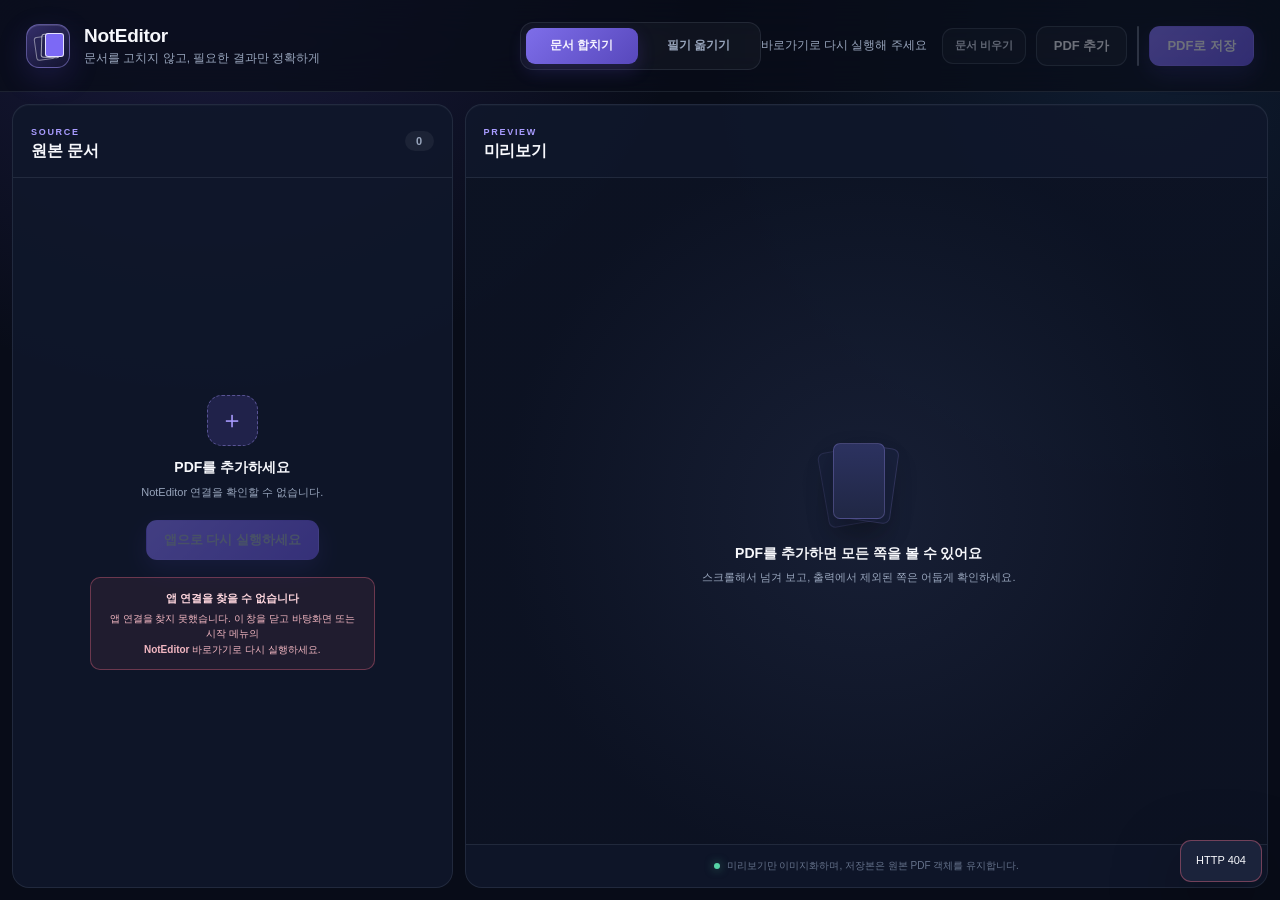
==== noteditor/static/index.html @ 6a1ede79 "feat: move Goodnotes 6 handwriting onto a new PDF background A .goodnotes file keeps its ink in per-" ====
<!doctype html>
<html lang="ko">
  <head>
    <meta charset="utf-8" />
    <meta name="viewport" content="width=device-width, initial-scale=1" />
    <meta name="theme-color" content="#080c18" />
    <meta name="description" content="PDF 문서 합치기와 Samsung Notes 필기 옮기기를 브라우저에서 처리합니다." />
    <meta name="apple-mobile-web-app-capable" content="yes" />
    <meta name="apple-mobile-web-app-title" content="NotEditor" />
    <title>NotEditor</title>
    <link rel="manifest" href="manifest.webmanifest" />
    <link rel="icon" type="image/png" sizes="192x192" href="icons/icon-192.png" />
    <link rel="apple-touch-icon" sizes="180x180" href="icons/icon-180.png" />
    <link rel="stylesheet" href="app.css" />
  </head>
  <body>
    <header class="topbar">
      <div class="brand">
        <div class="brand-mark" aria-hidden="true"><span></span><span></span><span></span></div>
        <div>
          <h1>NotEditor</h1>
          <p>문서를 고치지 않고, 필요한 결과만 정확하게</p>
        </div>
      </div>
      <nav class="tool-tabs" role="tablist" aria-label="NotEditor 도구">
        <button id="mergeTabButton" class="tool-tab active" type="button" role="tab" aria-selected="true" aria-controls="mergeWorkspace">문서 합치기</button>
        <button id="handwritingButton" class="tool-tab" type="button" role="tab" aria-selected="false" aria-controls="handwritingWorkspace">필기 옮기기</button>
      </nav>
      <div id="mergeTopActions" class="top-actions">
        <div id="selectionSummary" class="selection-summary">PDF를 추가해 시작하세요</div>
        <button id="resetDocumentsButton" class="button utility" type="button" disabled
                title="문서 합치기에 올린 PDF를 모두 지웁니다. 필기 옮기기는 그대로 둡니다">문서 비우기</button>
        <button id="addPdfButton" class="button secondary" type="button" disabled>PDF 추가</button>
        <label class="output-name-field compact" title="다운로드할 파일 이름">
          <input id="mergeOutputName" type="text" value="" placeholder="저장 이름" aria-label="PDF 저장 이름" />
          <span>.pdf</span>
        </label>
        <button id="saveButton" class="button primary" type="button" disabled>PDF로 저장</button>
      </div>
    </header>

    <main id="mergeWorkspace" class="workspace" role="tabpanel" aria-labelledby="mergeTabButton">
      <section id="sourceReview" class="page-review source-review" hidden>
        <div class="page-review-head">
          <div>
            <span class="eyebrow">SUMMARY.AI · SOURCE REVIEW</span>
            <strong>실제 사용한 파일과 현재 수집함 파일</strong>
            <small>왼쪽 큰 영역에서 같은 쪽·새 쪽·빠진 쪽을 실제 크기에 가깝게 비교하고, 오른쪽 수집함 PDF에서 갱신 결과에 넣을 쪽을 고르세요.</small>
          </div>
          <div class="page-review-tools">
            <span id="sourceReviewSummary"></span>
            <div class="review-jump">
              <button id="sourceReviewPrev" class="mini-button" type="button" disabled>← 이전 다른 쪽</button>
              <span id="sourceReviewPosition" class="review-jump-position">다른 쪽 없음</span>
              <button id="sourceReviewNext" class="mini-button" type="button" disabled>다음 다른 쪽 →</button>
            </div>
          </div>
        </div>
        <div id="sourceReviewRangeNote" class="review-range-note" hidden></div>
        <div class="page-review-columns" aria-hidden="true">
          <span>실제 사용한 파일</span>
          <span>현재 수집함 파일</span>
        </div>
        <div id="sourceReviewRows" class="page-review-rows"></div>
        <div class="source-review-actions">
          <span id="sourceReviewMessage" class="source-review-message">넘어가기는 파일을 유지하고 현재 수집함 버전을 원본 최신으로 확인합니다.</span>
          <button id="sourceReviewSkip" class="button secondary" type="button" title="파일은 유지하고 현재 수집함 버전을 원본 최신으로 확인합니다">넘어가기</button>
          <button id="sourceReviewApply" class="button primary" type="button">갱신</button>
        </div>
      </section>
      <section class="panel source-panel" aria-labelledby="sourceHeading">
        <div class="panel-header">
          <div>
            <span class="eyebrow">SOURCE</span>
            <h2 id="sourceHeading">원본 문서</h2>
          </div>
          <span id="documentCount" class="count-badge">0</span>
        </div>
        <div id="sourceEmpty" class="empty-state drop-zone">
          <div class="empty-icon">＋</div>
          <h3>PDF를 추가하세요</h3>
          <p id="sourceHelp">앱 내부 연결을 준비하는 중입니다.</p>
          <button id="emptyAddButton" class="button primary" type="button" disabled>준비 중…</button>
          <div id="connectionError" class="connection-error" hidden>
            <strong>앱 연결을 찾을 수 없습니다</strong>
            <span>앱 연결을 찾지 못했습니다. 이 창을 닫고 바탕화면 또는 시작 메뉴의<br><b>NotEditor</b> 바로가기로 다시 실행하세요.</span>
          </div>
        </div>
        <div id="documentList" class="document-list" hidden></div>
      </section>

      <section class="panel preview-panel" aria-labelledby="previewHeading">
        <div class="panel-header preview-header">
          <div>
            <span id="previewEyebrow" class="eyebrow">PREVIEW</span>
            <h2 id="previewHeading">미리보기</h2>
          </div>
          <div id="previewMeta" class="preview-meta"></div>
        </div>
        <div id="previewStage" class="preview-stage">
          <div id="previewEmpty" class="preview-empty">
            <div class="preview-empty-sheets"><i></i><i></i><i></i></div>
            <h3>PDF를 추가하면 모든 쪽을 볼 수 있어요</h3>
            <p>스크롤해서 넘겨 보고, 출력에서 제외된 쪽은 어둡게 확인하세요.</p>
          </div>
          <div id="previewPages" class="preview-pages" hidden></div>
        </div>
        <div class="preview-footer">
          <span class="quality-dot"></span>
          <span>미리보기만 이미지화하며, 저장본은 원본 PDF 객체를 유지합니다.</span>
        </div>
      </section>

    </main>

    <main id="handwritingWorkspace" class="handwriting-workspace" role="tabpanel" aria-labelledby="handwritingButton" hidden>
      <section class="handwriting-shell">
        <div class="handwriting-header">
          <div>
            <span class="eyebrow">SAMSUNG NOTES · NOTEWISE · GOODNOTES 6</span>
            <h2>필기와 형광펜 옮기기</h2>
            <p>Samsung Notes, Notewise 또는 Goodnotes 6의 필기 데이터를 새 PDF의 같은 쪽·같은 자리로 옮깁니다. 추가·삭제된 쪽은 본문을 기준으로 자동 매칭하고, 배율이나 여백이 달라졌으면 본문에 맞춰 자동 정렬합니다.</p>
            <p class="transfer-experimental"><strong>Goodnotes 6는 실험 기능입니다.</strong> Goodnotes 6에서 내보낸 <code>.goodnotes</code> 파일만 지원하며, 저장 결과를 Goodnotes 앱에서 열어 확인한 적이 아직 없습니다. 원본 노트를 따로 보관한 뒤 사용하세요.</p>
          </div>
        </div>

        <div class="handwriting-flow">
          <button id="chooseHandwritingSource" class="transfer-file-card" type="button">
            <span class="transfer-step">1</span>
            <span class="transfer-file-copy">
              <strong>필기 원본 문서</strong>
              <small id="handwritingSourceName">.sdocx · .notewise · .goodnotes 파일 선택</small>
            </span>
            <span class="transfer-action">선택</span>
          </button>
          <div class="transfer-arrow" aria-hidden="true">→</div>
          <button id="chooseHandwritingTarget" class="transfer-file-card" type="button">
            <span class="transfer-step">2</span>
            <span class="transfer-file-copy">
              <strong>새 배경 문서</strong>
              <small id="handwritingTargetName">.pdf 파일 선택</small>
            </span>
            <span class="transfer-action">선택</span>
          </button>
        </div>

        <div id="handwritingCompatibility" class="compatibility-card waiting">
          <span class="compatibility-icon">···</span>
          <div>
            <strong>두 파일을 선택하면 자동으로 맞춤 여부를 확인합니다.</strong>
            <p>페이지 수·크기·회전이 모두 같아야 필기 좌표가 정확히 유지됩니다.</p>
            <button id="retryHandwritingButton" class="mini-button analysis-retry" type="button" hidden>분석 다시 시도</button>
          </div>
        </div>

        <section id="handwritingReview" class="page-review" hidden>
          <div class="page-review-head">
            <div>
              <strong>쪽 정렬 확인</strong>
              <small>왼쪽 원본 필기는 고정되어 있습니다. 오른쪽 새 PDF 쪽을 끌어 순서를 바꾸고, 표시된 행을 확인하세요. 화면은 자유롭게 계속 스크롤할 수 있습니다.</small>
            </div>
            <div class="page-review-tools">
              <label class="ink-toggle"><input id="reviewInkToggle" type="checkbox" checked /> 필기 보기</label>
              <span id="handwritingReviewSummary"></span>
            </div>
          </div>
          <div class="page-review-columns" aria-hidden="true">
            <span>옛 문서 · 필기 원본</span>
            <span>새 PDF · 드래그하여 순서 수정</span>
          </div>
          <div id="handwritingReviewRows" class="page-review-rows"></div>
        </section>

        <div class="handwriting-notice">
          <strong>원본은 수정하지 않습니다.</strong>
          <span>필기·형광펜·펜 속성을 그대로 보존합니다. Samsung Notes와 Notewise 모두 쪽 추가·삭제와, 페이지 크기·여백이 달라졌을 때의 본문 기준 자동 정렬을 지원합니다.</span>
        </div>

        <div class="handwriting-footer">
          <button id="resetHandwritingButton" class="button utility" type="button"
                  title="필기 옮기기에 올린 파일을 지웁니다. 문서 합치기는 그대로 둡니다">선택 초기화</button>
          <div class="handwriting-save-actions">
            <label class="output-name-field">
              <span class="sr-only">필기 문서 저장 이름</span>
              <input id="handwritingOutputName" type="text" value="" placeholder="저장 이름" aria-label="필기 문서 저장 이름" />
              <span id="handwritingOutputSuffix">.sdocx</span>
            </label>
            <button id="saveHandwritingButton" class="button primary" type="button" disabled>새 필기 문서로 저장</button>
          </div>
        </div>
      </section>
    </main>

    <input id="webPdfInput" type="file" accept="application/pdf,.pdf" multiple hidden />
    <input id="webHandwritingInput" type="file" accept=".sdocx,.notewise,.goodnotes,application/zip" hidden />
    <input id="webTargetPdfInput" type="file" accept="application/pdf,.pdf" hidden />

    <div id="busyOverlay" class="busy-overlay" role="status" aria-live="polite" hidden>
      <div class="busy-card"><div class="loader"></div><strong id="busyText">처리 중…</strong></div>
    </div>
    <dialog id="reviewReorderDialog" class="confirm-dialog" aria-labelledby="reviewReorderTitle">
      <form method="dialog">
        <strong id="reviewReorderTitle">쪽 대응을 변경할까요?</strong>
        <p id="reviewReorderMessage"></p>
        <div class="confirm-dialog-actions">
          <button id="reviewReorderCancel" class="button secondary" type="submit" value="cancel">취소</button>
          <button id="reviewReorderContinue" class="button primary" type="submit" value="continue">계속 변경</button>
        </div>
      </form>
    </dialog>
    <div id="toastRegion" class="toast-region" aria-live="polite"></div>

    <script src="app.js"></script>
  </body>
</html>
---- noteditor/static/app.css ----
:root {
  color-scheme: dark;
  --bg: #080c18;
  --panel: rgba(16, 23, 43, 0.92);
  --panel-strong: #141c33;
  --line: rgba(148, 163, 184, 0.14);
  --line-strong: rgba(148, 163, 184, 0.28);
  --text: #f7f8fc;
  --muted: #98a5bc;
  --muted-2: #65728b;
  --accent: #806cff;
  --accent-2: #a99cff;
  --accent-soft: rgba(128, 108, 255, 0.16);
  --success: #56d3a5;
  --danger: #ff718b;
  --shadow: 0 24px 70px rgba(0, 0, 0, 0.34);
}

* { box-sizing: border-box; }
html, body { min-height: 100%; }
body {
  margin: 0;
  /* 세로는 창 전체가 스크롤된다 — 쪽 대조처럼 한 화면에 안 들어가는 화면이 있다.
     가로는 그대로 막는다(패널마다 자기 안에서 가로 스크롤한다). */
  overflow-x: hidden;
  overflow-y: auto;
  color: var(--text);
  font-family: "Segoe UI Variable", "Pretendard", "Malgun Gothic", sans-serif;
  background:
    radial-gradient(circle at 16% -12%, rgba(87, 75, 191, 0.26), transparent 34%),
    radial-gradient(circle at 89% 6%, rgba(44, 97, 151, 0.19), transparent 30%),
    var(--bg);
}
button, input { font: inherit; }
button { color: inherit; white-space: nowrap; }
button:focus-visible, input:focus-visible { outline: 2px solid var(--accent-2); outline-offset: 2px; }
[hidden] { display: none !important; }
.sr-only { position: absolute !important; width: 1px; height: 1px; padding: 0; margin: -1px; overflow: hidden; clip: rect(0,0,0,0); white-space: nowrap; border: 0; }

.topbar {
  /* 화면 전체가 세로로 스크롤되므로 도구 막대는 위에 붙여 둔다. */
  position: sticky; top: 0; z-index: 30;
  height: 92px;
  display: grid;
  grid-template-columns: minmax(250px, 1fr) auto minmax(250px, 1fr);
  align-items: center;
  gap: 24px;
  padding: 0 26px;
  border-bottom: 1px solid var(--line);
  background: rgba(8, 12, 24, 0.76);
  backdrop-filter: blur(20px);
}
.brand { display: flex; align-items: center; gap: 14px; min-width: 260px; }
.brand-mark {
  width: 44px; height: 44px; position: relative; flex: 0 0 auto;
  border: 1px solid rgba(169, 156, 255, 0.44); border-radius: 13px;
  background: linear-gradient(145deg, rgba(133, 112, 255, .34), rgba(93, 74, 194, .12));
  box-shadow: inset 0 1px 0 rgba(255,255,255,.12), 0 10px 30px rgba(91, 72, 207, .2);
}
.brand-mark span { position: absolute; width: 19px; height: 24px; border: 1.5px solid rgba(255,255,255,.8); border-radius: 3px; background: #272653; }
.brand-mark span:nth-child(1) { left: 8px; top: 11px; transform: rotate(-8deg); opacity: .55; }
.brand-mark span:nth-child(2) { left: 14px; top: 9px; transform: rotate(2deg); opacity: .75; }
.brand-mark span:nth-child(3) { left: 18px; top: 8px; background: #7c69f5; }
.brand h1 { margin: 0 0 3px; font-size: 19px; letter-spacing: -.3px; }
.brand p { margin: 0; color: var(--muted); font-size: 12px; }
.tool-tabs { display: flex; align-items: center; gap: 5px; padding: 5px; border: 1px solid var(--line); border-radius: 13px; background: rgba(255,255,255,.035); }
.tool-tab { min-width: 112px; min-height: 36px; padding: 0 15px; border: 0; border-radius: 9px; color: var(--muted); background: transparent; cursor: pointer; font-size: 12px; font-weight: 720; transition: .16s ease; }
.tool-tab:hover { color: var(--text); background: rgba(255,255,255,.045); }
.tool-tab.active { color: #f5f3ff; background: linear-gradient(135deg, rgba(138,120,255,.9), rgba(108,87,232,.78)); box-shadow: 0 7px 18px rgba(108,87,232,.2); }
.top-actions { display: flex; align-items: center; justify-content: flex-end; gap: 10px; min-width: 0; }
.selection-summary { color: var(--muted); font-size: 12px; margin-right: 5px; white-space: nowrap; }

.button {
  min-height: 40px; border-radius: 11px; border: 1px solid transparent; padding: 0 17px;
  flex: 0 0 auto; cursor: pointer; font-weight: 650; font-size: 13px; transition: .16s ease;
}
.button:hover:not(:disabled) { transform: translateY(-1px); }
.button:active:not(:disabled) { transform: translateY(0); }
.button:disabled { cursor: not-allowed; opacity: .42; }
.button.primary { background: linear-gradient(135deg, #8a78ff, #6c57e8); box-shadow: 0 9px 24px rgba(108, 87, 232, .25); }
.button.primary:hover:not(:disabled) { box-shadow: 0 11px 30px rgba(108, 87, 232, .38); }
.button.secondary { background: rgba(255,255,255,.055); border-color: var(--line-strong); }
.button.secondary:hover:not(:disabled) { background: rgba(255,255,255,.085); }
.button.utility { min-height: 36px; padding-inline: 12px; color: #d7ddec; border-color: var(--line-strong); background: rgba(255,255,255,.045); font-size: 11px; }
.button.utility:hover:not(:disabled) { color: #fff; border-color: rgba(169,156,255,.5); background: rgba(128,108,255,.11); }
.output-name-field { min-width: 0; height: 40px; display: flex; align-items: center; overflow: hidden; border: 1px solid var(--line-strong); border-radius: 11px; background: rgba(4,7,15,.55); }
.output-name-field:focus-within { border-color: var(--accent-2); box-shadow: 0 0 0 2px rgba(169,156,255,.14); }
.output-name-field input { width: 190px; min-width: 0; height: 100%; padding: 0 4px 0 11px; border: 0; outline: 0; color: var(--text); background: transparent; font-size: 11px; }
.output-name-field > span:not(.sr-only) { padding-right: 10px; color: var(--muted); font-size: 10px; }
.output-name-field.compact input { width: 132px; }
.workspace {
  /* 창이 작아도 패널이 납작해지지 않게 바닥을 두고, 넘치면 화면이 스크롤된다. */
  height: calc(100vh - 92px); min-height: 780px;
  display: grid; grid-template-columns: minmax(330px, .85fr) minmax(560px, 1.55fr);
  gap: 12px; padding: 12px;
}
.panel {
  min-width: 0; min-height: 0; overflow: hidden;
  border: 1px solid var(--line); border-radius: 17px; background: var(--panel);
  box-shadow: inset 0 1px 0 rgba(255,255,255,.025);
}
.panel-header { height: 73px; display: flex; align-items: center; justify-content: space-between; padding: 0 18px; border-bottom: 1px solid var(--line); }
.panel-header h2 { margin: 2px 0 0; font-size: 16px; letter-spacing: -.2px; }
.panel-header-actions { display: flex; align-items: center; gap: 10px; }
.eyebrow { color: var(--accent-2); font-size: 9px; font-weight: 800; letter-spacing: 1.7px; }
.count-badge { min-width: 29px; padding: 4px 8px; border-radius: 999px; color: var(--muted); background: rgba(255,255,255,.055); font-size: 11px; font-weight: 700; text-align: center; }
.count-badge.accent { color: #dcd7ff; background: var(--accent-soft); }

.source-panel { display: flex; flex-direction: column; }
.document-list { min-height: 0; flex: 1; padding: 12px; overflow: auto; scrollbar-gutter: stable; }
.document-card { border: 1px solid var(--line); border-radius: 13px; overflow: hidden; background: rgba(255,255,255,.022); margin-bottom: 10px; }
.document-card:last-child { margin-bottom: 0; }
.document-card-header { display: grid; grid-template-columns: minmax(0, 1fr) auto; gap: 9px; padding: 12px; border-bottom: 1px solid var(--line); }
.document-title { min-width: 0; }
.document-title strong { display: block; overflow: hidden; text-overflow: ellipsis; white-space: nowrap; font-size: 12px; }
.document-title span { color: var(--muted); font-size: 10px; }
.icon-button { width: 27px; height: 27px; border: 0; border-radius: 8px; cursor: pointer; color: var(--muted); background: transparent; }
.icon-button:hover { color: var(--danger); background: rgba(255,113,139,.1); }
.range-row { grid-column: 1 / -1; display: flex; align-items: center; gap: 6px; }
.range-input { min-width: 0; flex: 1; height: 31px; padding: 0 9px; border: 1px solid var(--line-strong); border-radius: 8px; color: var(--text); background: rgba(4,7,15,.55); font-size: 11px; }
.mini-button { height: 29px; padding: 0 8px; border: 1px solid var(--line); border-radius: 8px; color: var(--muted); background: rgba(255,255,255,.035); cursor: pointer; font-size: 10px; }
.mini-button:hover { color: var(--text); border-color: var(--line-strong); }
.range-error { grid-column: 1 / -1; min-height: 13px; color: var(--danger); font-size: 10px; }
.thumbnail-grid { display: grid; grid-template-columns: repeat(auto-fill, minmax(74px, 1fr)); gap: 7px; padding: 10px; max-height: 315px; overflow: auto; }
.page-tile { position: relative; min-width: 0; aspect-ratio: .72; padding: 0; overflow: hidden; border: 1px solid rgba(169,156,255,.58); border-radius: 8px; cursor: pointer; background: #e7e8ed; transition: opacity .16s, filter .16s, transform .16s, border-color .16s; }
.page-tile:hover { transform: translateY(-1px); }
.page-tile:not(.selected) { opacity: .31; filter: grayscale(1) brightness(.68); border-color: rgba(148,163,184,.2); }
.page-tile img { width: 100%; height: 100%; object-fit: contain; display: block; }
.page-tile .image-placeholder { position: absolute; inset: 0; background: linear-gradient(110deg, #d9dbe2 25%, #f3f4f6 42%, #d9dbe2 60%); background-size: 220% 100%; animation: shimmer 1.3s infinite; }
.page-tile .image-placeholder.image-load-error { display: grid; place-items: center; padding: 7px; color: #9f3348; background: #fae9ed; animation: none; font-size: 8px; line-height: 1.35; text-align: center; }
.page-number { position: absolute; right: 4px; bottom: 4px; min-width: 20px; height: 18px; padding: 0 4px; display: grid; place-items: center; border-radius: 5px; color: #fff; background: rgba(9,12,22,.76); font-size: 9px; font-weight: 750; }
.selection-check { position: absolute; left: 4px; top: 4px; width: 17px; height: 17px; display: grid; place-items: center; border-radius: 5px; color: white; background: var(--accent); font-size: 10px; box-shadow: 0 2px 7px rgba(0,0,0,.28); }
.page-tile:not(.selected) .selection-check { background: rgba(14,19,31,.72); color: transparent; border: 1px solid rgba(255,255,255,.6); }

.empty-state { margin: auto; padding: 28px; text-align: center; color: var(--muted); }
.empty-state h3 { margin: 13px 0 7px; color: var(--text); font-size: 14px; }
.empty-state p { max-width: 230px; margin: 0 auto 18px; font-size: 11px; line-height: 1.6; }
.empty-state.compact { padding: 28px 15px; }
.empty-icon { width: 51px; height: 51px; display: grid; place-items: center; margin: auto; border: 1px dashed rgba(169,156,255,.42); border-radius: 15px; color: var(--accent-2); background: var(--accent-soft); font-size: 24px; }
.empty-icon.small { width: 42px; height: 42px; font-size: 18px; }
.connection-error { max-width: 285px; margin: 17px auto 0; padding: 12px 13px; border: 1px solid rgba(255,113,139,.34); border-radius: 10px; color: #f2b7c2; background: rgba(255,113,139,.08); font-size: 10px; line-height: 1.55; }
.connection-error strong, .connection-error span { display: block; }
.connection-error strong { margin-bottom: 4px; color: #ffd7df; font-size: 11px; }

.preview-panel { display: grid; grid-template-rows: 73px minmax(0, 1fr) 43px; }
.preview-meta { max-width: 52%; overflow: hidden; text-overflow: ellipsis; white-space: nowrap; color: var(--muted); font-size: 10px; }
.preview-stage { position: relative; min-height: 0; overflow-y: auto; padding: 25px; scroll-behavior: smooth; scrollbar-gutter: stable; background: radial-gradient(circle at center, rgba(54,64,96,.24), rgba(7,10,19,.28) 70%); }
.preview-empty { height: 100%; display: grid; place-content: center; text-align: center; color: var(--muted); }
.preview-empty h3 { margin: 21px 0 7px; color: var(--text); font-size: 14px; }
.preview-empty p { margin: 0; font-size: 11px; }
.preview-empty-sheets { position: relative; width: 76px; height: 86px; margin: auto; }
.preview-empty-sheets i { position: absolute; inset: 5px 12px; border: 1px solid rgba(169,156,255,.26); border-radius: 7px; background: #1a2240; box-shadow: 0 14px 28px rgba(0,0,0,.18); }
.preview-empty-sheets i:nth-child(1) { transform: rotate(-10deg) translate(-11px, 4px); opacity: .45; }
.preview-empty-sheets i:nth-child(2) { transform: rotate(8deg) translate(10px, 1px); opacity: .68; }
.preview-empty-sheets i:nth-child(3) { background: linear-gradient(#2c3260, #202744); }
.preview-pages { width: min(100%, 780px); margin: 0 auto; display: grid; gap: 24px; }
.preview-document-label { position: sticky; top: -25px; z-index: 2; margin: 0 -4px -11px; padding: 9px 11px; overflow: hidden; border: 1px solid var(--line); border-radius: 9px; color: var(--muted); background: rgba(14,20,37,.92); backdrop-filter: blur(12px); text-overflow: ellipsis; white-space: nowrap; font-size: 10px; }
.preview-page { scroll-margin-top: 41px; transition: opacity .18s, filter .18s, transform .18s; }
.preview-page:not(.selected) { opacity: .27; filter: grayscale(1) brightness(.68); }
.preview-page.active { transform: translateY(-2px); }
.preview-page-header { display: flex; align-items: center; justify-content: space-between; gap: 12px; padding: 0 3px 7px; color: var(--muted); font-size: 10px; }
.preview-page-header strong { overflow: hidden; color: var(--text); text-overflow: ellipsis; white-space: nowrap; }
.preview-page-state { flex: 0 0 auto; color: var(--accent-2); font-size: 9px; font-weight: 750; }
.preview-page:not(.selected) .preview-page-state { color: var(--muted-2); }
.preview-sheet { position: relative; width: 100%; overflow: hidden; border: 1px solid rgba(169,156,255,.34); border-radius: 7px; background: #fff; box-shadow: var(--shadow); }
.preview-page.active .preview-sheet { border-color: rgba(169,156,255,.88); box-shadow: 0 0 0 2px rgba(128,108,255,.16), var(--shadow); }
.preview-sheet img { display: block; width: 100%; height: 100%; object-fit: contain; background: white; }
.preview-page-placeholder { position: absolute; inset: 0; display: grid; place-items: center; color: #596176; background: linear-gradient(110deg, #e3e5eb 25%, #fafafa 42%, #e3e5eb 60%); background-size: 220% 100%; animation: shimmer 1.3s infinite; font-size: 10px; }
.preview-page-placeholder.error { animation: none; color: #9f3348; background: #fae9ed; cursor: pointer; }
.preview-footer { display: flex; align-items: center; justify-content: center; gap: 7px; border-top: 1px solid var(--line); color: var(--muted-2); font-size: 10px; }
.quality-dot { width: 6px; height: 6px; border-radius: 50%; background: var(--success); box-shadow: 0 0 10px rgba(86,211,165,.55); }

.loader { width: 26px; height: 26px; border: 2px solid rgba(169,156,255,.19); border-top-color: var(--accent-2); border-radius: 50%; animation: spin .72s linear infinite; }
.busy-overlay { position: fixed; inset: 0; z-index: 20; display: grid; place-items: center; background: rgba(3,5,12,.66); backdrop-filter: blur(8px); }
.busy-card { min-width: 190px; display: flex; align-items: center; justify-content: center; gap: 13px; padding: 20px 25px; border: 1px solid var(--line-strong); border-radius: 15px; background: #151c31; box-shadow: var(--shadow); font-size: 12px; }
.toast-region { position: fixed; right: 18px; bottom: 18px; z-index: 30; display: grid; gap: 8px; }
.toast { max-width: 390px; padding: 12px 15px; border: 1px solid var(--line-strong); border-radius: 11px; color: var(--text); background: #1b233b; box-shadow: var(--shadow); font-size: 11px; line-height: 1.45; animation: toast-in .2s ease-out; }
.toast.error { border-color: rgba(255,113,139,.38); }
.toast.success { border-color: rgba(86,211,165,.38); }
.confirm-dialog { width: min(430px, calc(100vw - 32px)); padding: 0; border: 1px solid var(--line-strong); border-radius: 15px; color: var(--text); background: #151c31; box-shadow: var(--shadow); }
.confirm-dialog::backdrop { background: rgba(3,5,12,.72); backdrop-filter: blur(7px); }
.confirm-dialog form { padding: 22px; }
.confirm-dialog strong { display: block; font-size: 15px; }
.confirm-dialog p { margin: 10px 0 20px; color: var(--muted); font-size: 11px; line-height: 1.65; }
.confirm-dialog-actions { display: flex; justify-content: flex-end; gap: 9px; }

.handwriting-workspace { min-height: calc(100vh - 92px); overflow: visible; padding: 12px; }
.handwriting-shell { width: min(980px, 100%); min-height: calc(100vh - 116px); margin: 0 auto; padding: 28px; overflow: hidden; border: 1px solid var(--line); border-radius: 17px; background: var(--panel); box-shadow: inset 0 1px 0 rgba(255,255,255,.025); }
.handwriting-header { display: flex; align-items: flex-start; justify-content: space-between; gap: 24px; }
.handwriting-header h2 { margin: 5px 0 7px; font-size: 22px; letter-spacing: -.45px; }
.handwriting-header p { max-width: 630px; margin: 0; color: var(--muted); font-size: 12px; line-height: 1.6; }
.handwriting-header p.transfer-experimental { margin-top: 9px; padding: 8px 11px; border-left: 3px solid rgba(255,190,92,.7); border-radius: 3px 10px 10px 3px; color: #ffe4ae; background: rgba(255,190,92,.08); font-size: 11px; }
.handwriting-header p.transfer-experimental strong { color: #ffd489; }
.handwriting-flow { display: grid; grid-template-columns: minmax(0,1fr) 30px minmax(0,1fr); align-items: center; gap: 10px; margin-top: 25px; }
.transfer-file-card { min-width: 0; min-height: 92px; display: grid; grid-template-columns: 34px minmax(0,1fr) auto; align-items: center; gap: 12px; padding: 15px; border: 1px solid var(--line-strong); border-radius: 15px; color: var(--text); text-align: left; background: rgba(255,255,255,.027); cursor: pointer; transition: .16s ease; }
.transfer-file-card:hover { transform: translateY(-1px); border-color: rgba(169,156,255,.54); background: rgba(128,108,255,.075); }
.transfer-step { width: 31px; height: 31px; display: grid; place-items: center; border-radius: 10px; color: #e4e0ff; background: var(--accent-soft); font-size: 11px; font-weight: 800; }
.transfer-file-copy { min-width: 0; }
.transfer-file-copy strong, .transfer-file-copy small { display: block; overflow: hidden; text-overflow: ellipsis; white-space: nowrap; }
.transfer-file-copy strong { font-size: 12px; }
.transfer-file-copy small { margin-top: 7px; color: var(--muted); font-size: 10px; }
.transfer-action { color: var(--accent-2); font-size: 10px; font-weight: 750; }
.transfer-arrow { color: var(--muted-2); text-align: center; font-size: 18px; }
.compatibility-card { min-height: 79px; display: grid; grid-template-columns: 38px minmax(0,1fr); align-items: center; gap: 13px; margin-top: 16px; padding: 14px 16px; border: 1px solid var(--line); border-radius: 14px; background: rgba(255,255,255,.023); }
.compatibility-icon { width: 34px; height: 34px; display: grid; place-items: center; border-radius: 50%; color: var(--muted); background: rgba(255,255,255,.055); font-size: 12px; font-weight: 850; }
.compatibility-card strong { display: block; font-size: 12px; }
.compatibility-card p { margin: 5px 0 0; color: var(--muted); font-size: 10px; line-height: 1.5; white-space: pre-line; }
.compatibility-icon .loader.compact { width: 19px; height: 19px; }
.analysis-retry { margin-top: 10px; color: #ffd7df; border-color: rgba(255,113,139,.34); background: rgba(255,113,139,.08); }
.analysis-retry[hidden] { display: none; }
.compatibility-card.ready { border-color: rgba(86,211,165,.32); background: rgba(86,211,165,.065); }
.compatibility-card.ready .compatibility-icon { color: #08261c; background: var(--success); }
.compatibility-card.error { border-color: rgba(255,113,139,.38); background: rgba(255,113,139,.07); }
.compatibility-card.error .compatibility-icon { color: white; background: var(--danger); }
.page-review { margin-top: 14px; padding: 14px 16px 16px; border: 1px solid var(--line); border-radius: 14px; background: rgba(255,255,255,.023); }
.page-review[hidden] { display: none; }
.page-review-head { display: flex; align-items: flex-start; justify-content: space-between; gap: 18px; }
.page-review-head strong, .page-review-head small { display: block; }
.page-review-head strong { font-size: 12px; }
.page-review-head small { max-width: 590px; margin-top: 5px; color: var(--muted); font-size: 10px; line-height: 1.5; }
.page-review-tools { flex: 0 0 auto; display: grid; justify-items: end; gap: 7px; color: var(--accent-2); font-size: 10px; font-weight: 750; }
.ink-toggle { display: flex; align-items: center; gap: 6px; color: var(--text); cursor: pointer; }
.ink-toggle input { accent-color: var(--accent-2); }
.page-review-columns { display: grid; grid-template-columns: 1fr 1fr; gap: 10px; margin: 14px 0 7px; color: var(--muted); font-size: 9px; font-weight: 750; text-align: center; }
.page-review-rows { display: grid; gap: 8px; }
.review-row { position: relative; display: grid; grid-template-columns: minmax(0,1fr) minmax(0,1fr); gap: 10px; padding: 9px; border: 1px solid rgba(169,156,255,.13); border-radius: 12px; background: rgba(255,255,255,.016); scroll-margin-top: 12px; }
.review-row.needs-confirmation { border-color: rgba(255,190,92,.56); background: rgba(255,190,92,.07); box-shadow: inset 3px 0 0 rgba(255,190,92,.72); }
.review-row.confirmed { border-color: rgba(86,211,165,.23); }
.review-row.special-row.confirmed { border-color: rgba(169,156,255,.38); background: rgba(128,108,255,.045); box-shadow: inset 3px 0 0 rgba(169,156,255,.5); }
.review-row.drop-before::before, .review-row.drop-after::after { content: ""; position: absolute; z-index: 8; left: 8px; right: 8px; height: 3px; border-radius: 999px; background: var(--accent-2); box-shadow: 0 0 12px rgba(169,156,255,.65); }
.review-row.drop-before::before { top: -6px; }
.review-row.drop-after::after { bottom: -6px; }
.review-cell { min-width: 0; position: relative; }
.review-cell.target-cell[draggable="true"] { cursor: grab; }
.review-cell.target-cell.dragging { cursor: grabbing; opacity: .48; }
.review-page { position: relative; height: clamp(118px, 13vw, 132px); overflow: hidden; border: 1px solid rgba(255,255,255,.08); border-radius: 9px; background: #0d1526; }
.review-page img { position: absolute; inset: 0; width: 100%; height: 100%; object-fit: contain; }
.review-page img.review-ink { z-index: 2; pointer-events: none; }
.page-review.hide-ink img.review-ink { display: none; }
.review-page.loading img { opacity: .25; }
.review-placeholder { position: absolute; inset: 0; display: grid; place-content: center; justify-items: center; gap: 8px; padding: 18px; color: var(--muted); text-align: center; font-size: 10px; line-height: 1.45; }
.review-placeholder .loader { width: 22px; height: 22px; }
.review-page.loaded .review-placeholder { display: none; }
.review-page.error .review-placeholder { color: #ffd7df; cursor: pointer; }
.review-page.empty .review-placeholder { color: var(--muted-2); cursor: default; }
.review-meta { min-height: 30px; display: flex; align-items: center; justify-content: space-between; gap: 8px; margin-top: 7px; color: var(--muted); font-size: 9px; }
.review-meta strong { color: var(--text); font-size: 10px; }
.review-meta-copy { min-width: 0; display: flex; align-items: center; gap: 6px; }
.review-badge { flex: 0 0 auto; padding: 3px 6px; border-radius: 999px; color: #ffe4ae; background: rgba(255,190,92,.12); }
.review-badge.manual { color: #ddd7ff; background: rgba(169,156,255,.14); }
.review-confirm { flex: 0 0 auto; padding: 5px 8px; border: 1px solid rgba(255,190,92,.42); border-radius: 7px; color: #ffe4ae; background: rgba(255,190,92,.08); font: inherit; font-size: 9px; cursor: pointer; }
.review-confirm:hover { background: rgba(255,190,92,.16); }
.review-confirm.done { color: #b7f4dd; border-color: rgba(86,211,165,.35); background: rgba(86,211,165,.08); }
.review-drag-handle { color: var(--accent-2); font-size: 14px; letter-spacing: -2px; }
/* 원본 검토는 세 패널을 한 줄에 욱여넣지 않는다. 왼쪽은 큰 실제 페이지 비교, 오른쪽은
   수집함 PDF 쪽 선택만 담당한다. 두 영역은 창 높이를 모두 쓰고 각각 내부에서 스크롤한다. */
.workspace.review-mode {
  height: calc(100vh - 92px); min-height: 588px;
  grid-template-columns: minmax(650px, 2.7fr) minmax(300px, .8fr);
  grid-template-rows: minmax(0, 1fr);
}
.source-review {
  min-width: 0; min-height: 0; grid-column: 1; grid-row: 1; margin: 0;
  display: flex; flex-direction: column; overflow: hidden; background: var(--panel);
}
.workspace.review-mode .source-panel { grid-column: 2; grid-row: 1; }
.workspace.review-mode .preview-panel { display: none; }
.workspace.review-mode .thumbnail-grid { max-height: min(48vh, 460px); }
.source-review .page-review-columns { flex: 0 0 auto; margin-top: 9px; padding: 6px 0; background: var(--panel); }
.source-review .page-review-rows { min-height: 0; flex: 1; overflow-y: auto; padding: 2px 7px 2px 0; scrollbar-gutter: stable; }
/* 한 쌍을 창 높이 대부분으로 키워 본문을 읽을 수 있게 한다. */
.source-review .review-page { height: clamp(360px, 57vh, 650px); }
.source-review .review-cell.target-cell .review-page { transition: opacity .18s, filter .18s; }
.source-review .review-cell.target-cell.excluded .review-page { opacity: .27; filter: grayscale(1) brightness(.68); }
.review-jump { display: flex; align-items: center; gap: 6px; }
.review-jump-position { min-width: 92px; color: var(--muted); text-align: center; font-weight: 650; }
.review-range-note { margin-top: 10px; padding: 9px 12px; border-left: 3px solid rgba(255,190,92,.7); border-radius: 3px 10px 10px 3px; color: #ffe4ae; background: rgba(255,190,92,.08); font-size: 10px; line-height: 1.5; }
.review-range-note[hidden] { display: none; }
.review-badge.range-badge { color: #ffd7de; background: rgba(255,80,112,.24); }
.review-badge.range-badge.adjacent { color: #b9fffb; background: rgba(50,210,201,.20); }
.source-review .review-row.range-impact.inside { border-color: rgba(255,80,112,.95); background: rgba(255,80,112,.15); box-shadow: inset 5px 0 0 #ff5070; }
.source-review .review-row.range-impact.adjacent { border-color: rgba(50,210,201,.88); background: rgba(50,210,201,.11); box-shadow: inset 5px 0 0 #32d2c9; }
.source-review .review-row { scroll-margin-top: 150px; }
.source-review .review-row.focused { outline: 2px solid var(--accent-2); outline-offset: 3px; }
.tool-tab:disabled, .tool-tab.locked { opacity: .42; cursor: not-allowed; }
.tool-tab.locked:hover { color: var(--muted); background: transparent; }
.source-review .review-row.same { border-color: rgba(86,211,165,.27); box-shadow: inset 3px 0 0 rgba(86,211,165,.55); }
.source-review .review-row.different { border-color: rgba(169,156,255,.70); background: rgba(128,108,255,.09); box-shadow: inset 4px 0 0 #a99cff; }
.source-review-actions { display: flex; align-items: center; justify-content: flex-end; gap: 9px; padding-top: 11px; }
.source-review-message { min-width: 0; margin-right: auto; color: var(--muted); font-size: 10px; }
.source-review-message.success { color: #b7f4dd; }
.source-review-message.error { color: #ffd7df; }
.handwriting-notice { display: grid; gap: 5px; margin-top: 14px; padding: 13px 15px; border-left: 3px solid rgba(169,156,255,.65); border-radius: 3px 11px 11px 3px; background: rgba(128,108,255,.06); }
.handwriting-notice strong { font-size: 10px; }
.handwriting-notice span { color: var(--muted); font-size: 10px; line-height: 1.55; }
.handwriting-footer { display: flex; align-items: center; justify-content: space-between; gap: 14px; margin-top: 20px; padding-top: 18px; border-top: 1px solid var(--line); }
.handwriting-save-actions { min-width: 0; display: flex; align-items: center; gap: 10px; }

@media (max-width: 760px) {
  .handwriting-shell { padding: 20px; }
  .handwriting-flow { grid-template-columns: 1fr; }
  .transfer-arrow { transform: rotate(90deg); }
  .page-review-head { flex-direction: column; }
  .page-review-tools { width: 100%; grid-template-columns: 1fr auto; align-items: center; justify-items: start; }
  .page-review-columns { display: none; }
  .review-row { grid-template-columns: 1fr; }
  .review-cell::before { display: block; margin-bottom: 5px; color: var(--muted); font-size: 9px; font-weight: 750; }
  .review-cell.source-cell::before { content: "옛 문서 · 필기 원본"; }
  .review-cell.target-cell::before { content: "새 PDF · 드래그하여 순서 수정"; }
  .review-page { height: min(78vw, 360px); }
  .handwriting-footer, .handwriting-save-actions { align-items: stretch; flex-direction: column; }
  .output-name-field input { width: 100%; }
}

@keyframes spin { to { transform: rotate(360deg); } }
@keyframes shimmer { to { background-position-x: -220%; } }
@keyframes toast-in { from { opacity: 0; transform: translateY(8px); } }

@media (max-width: 1180px) {
  .workspace { grid-template-columns: minmax(285px, .95fr) minmax(380px, 1.3fr) minmax(285px, .9fr); }
  .selection-summary { display: none; }
  .topbar { padding-inline: 18px; }
}

@media (max-width: 900px) {
  body { overflow: auto; }
  .topbar { height: auto; min-height: 136px; grid-template-columns: 1fr auto; gap: 12px; padding-block: 14px; }
  .tool-tabs { grid-column: 1 / -1; grid-row: 2; justify-self: stretch; }
  .tool-tab { flex: 1; }
  .workspace { height: auto; min-height: 0; grid-template-columns: 1fr; }
  .workspace.review-mode { height: auto; grid-template-columns: 1fr; grid-template-rows: auto auto; }
  .source-review { grid-column: 1; grid-row: 1; min-height: 72vh; }
  .workspace.review-mode .source-panel { grid-column: 1; grid-row: 2; }
  .panel { min-height: 620px; }
  .handwriting-workspace { height: auto; }
}
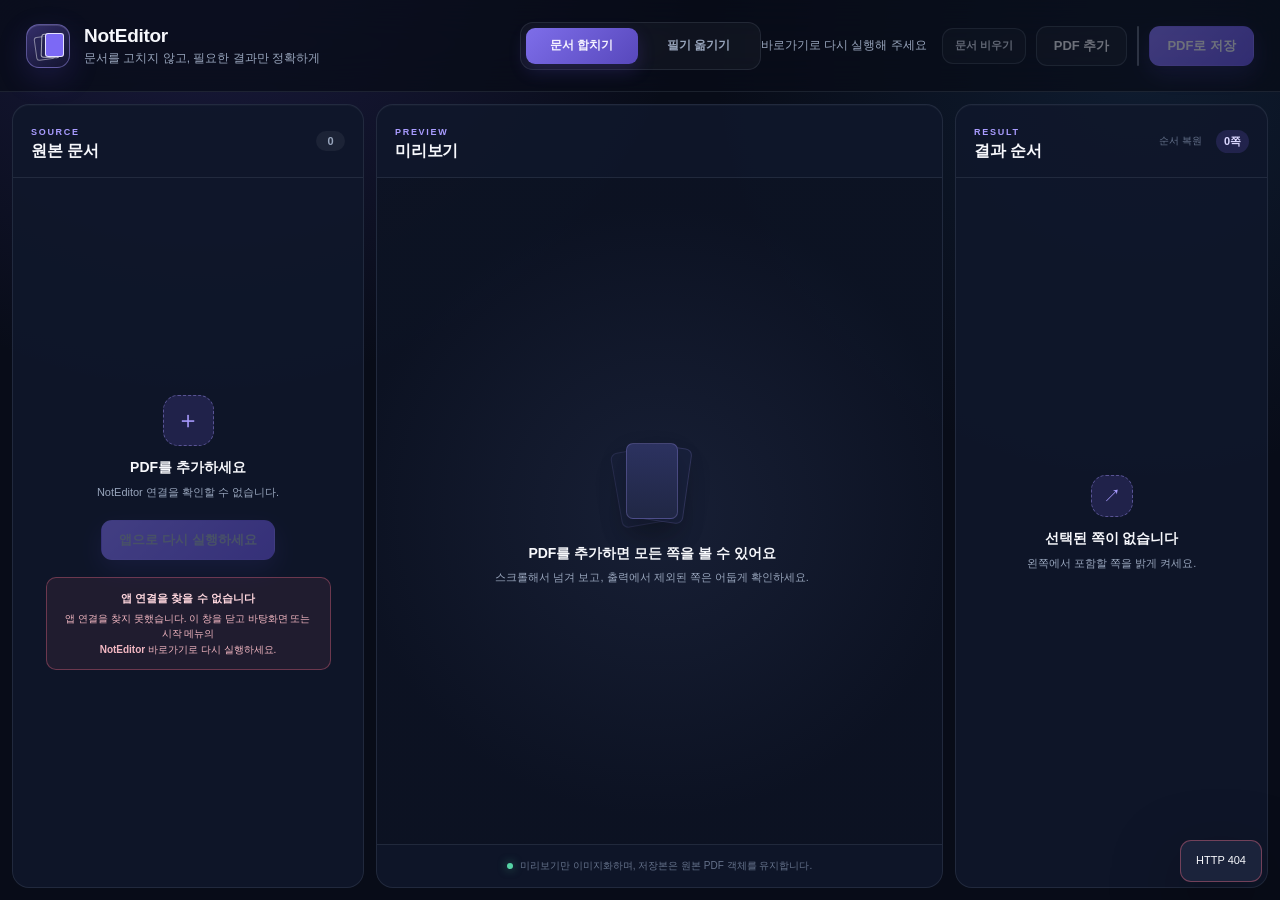
==== commit 74662552: "feat: Goodnotes 아웃라인·pypdf 출력·쪽 이동 버튼과 Android 어댑터 이전 세션에서 진행된 작업을 커밋한다. 전체 테스트 286건 통과를 확인했다.  - no" ====
--- a/noteditor/static/index.html
+++ b/noteditor/static/index.html
@@ -111,6 +111,25 @@
         </div>
       </section>
 
+      <section class="panel result-panel" aria-labelledby="resultHeading">
+        <div class="panel-header">
+          <div>
+            <span class="eyebrow">RESULT</span>
+            <h2 id="resultHeading">결과 순서</h2>
+          </div>
+          <div class="panel-header-actions">
+            <button id="resetOrderButton" class="text-button" type="button" disabled>순서 복원</button>
+            <span id="pageCount" class="count-badge accent">0쪽</span>
+          </div>
+        </div>
+        <div id="resultEmpty" class="empty-state compact">
+          <div class="empty-icon small">↗</div>
+          <h3>선택된 쪽이 없습니다</h3>
+          <p>왼쪽에서 포함할 쪽을 밝게 켜세요.</p>
+        </div>
+        <ol id="resultList" class="result-list" aria-label="드래그하여 바꿀 PDF 결과 순서" hidden></ol>
+      </section>
+
     </main>
 
     <main id="handwritingWorkspace" class="handwriting-workspace" role="tabpanel" aria-labelledby="handwritingButton" hidden>
@@ -153,6 +172,24 @@
           </div>
         </div>
 
+        <section id="goodnotesOutlineOptions" class="goodnotes-outline-options" hidden>
+          <div class="outline-actions">
+            <h3>Goodnotes 목차 추가</h3>
+            <button id="chooseOutlineJsonButton" class="button utility" type="button">목차 JSON 선택</button>
+            <button id="clearOutlineJsonButton" class="button utility" type="button">목차 입력 지우기</button>
+          </div>
+          <label class="outline-json-editor">
+            <span>목차 JSON</span>
+            <textarea id="outlineJsonText" rows="5" spellcheck="false" placeholder='[{"page": 1, "title": "목차 제목"}]'></textarea>
+          </label>
+          <fieldset class="outline-page-basis">
+            <legend>목차 쪽 번호 기준</legend>
+            <label><input type="radio" name="outlinePageBasis" value="target_pdf" checked /> 새 PDF</label>
+            <label><input type="radio" name="outlinePageBasis" value="source_goodnotes" /> 원본 Goodnotes</label>
+          </fieldset>
+          <div id="outlineJsonStatus" role="status" aria-live="polite"></div>
+        </section>
+
         <section id="handwritingReview" class="page-review" hidden>
           <div class="page-review-head">
             <div>
@@ -194,6 +231,7 @@
     <input id="webPdfInput" type="file" accept="application/pdf,.pdf" multiple hidden />
     <input id="webHandwritingInput" type="file" accept=".sdocx,.notewise,.goodnotes,application/zip" hidden />
     <input id="webTargetPdfInput" type="file" accept="application/pdf,.pdf" hidden />
+    <input id="outlineJsonInput" type="file" accept="application/json,.json" hidden />
 
     <div id="busyOverlay" class="busy-overlay" role="status" aria-live="polite" hidden>
       <div class="busy-card"><div class="loader"></div><strong id="busyText">처리 중…</strong></div>
@@ -210,6 +248,7 @@
     </dialog>
     <div id="toastRegion" class="toast-region" aria-live="polite"></div>
 
+    <script src="vendor/sortable-1.15.7.min.js"></script>
     <script src="app.js"></script>
   </body>
 </html>
--- a/noteditor/static/app.css
+++ b/noteditor/static/app.css
@@ -91,7 +91,7 @@
 .workspace {
   /* 창이 작아도 패널이 납작해지지 않게 바닥을 두고, 넘치면 화면이 스크롤된다. */
   height: calc(100vh - 92px); min-height: 780px;
-  display: grid; grid-template-columns: minmax(330px, .85fr) minmax(560px, 1.55fr);
+  display: grid; grid-template-columns: minmax(290px, .9fr) minmax(430px, 1.45fr) minmax(270px, .8fr);
   gap: 12px; padding: 12px;
 }
 .panel {
@@ -106,7 +106,7 @@
 .count-badge { min-width: 29px; padding: 4px 8px; border-radius: 999px; color: var(--muted); background: rgba(255,255,255,.055); font-size: 11px; font-weight: 700; text-align: center; }
 .count-badge.accent { color: #dcd7ff; background: var(--accent-soft); }
 
-.source-panel { display: flex; flex-direction: column; }
+.source-panel, .result-panel { display: flex; flex-direction: column; }
 .document-list { min-height: 0; flex: 1; padding: 12px; overflow: auto; scrollbar-gutter: stable; }
 .document-card { border: 1px solid var(--line); border-radius: 13px; overflow: hidden; background: rgba(255,255,255,.022); margin-bottom: 10px; }
 .document-card:last-child { margin-bottom: 0; }
@@ -169,6 +169,25 @@
 .preview-page-placeholder.error { animation: none; color: #9f3348; background: #fae9ed; cursor: pointer; }
 .preview-footer { display: flex; align-items: center; justify-content: center; gap: 7px; border-top: 1px solid var(--line); color: var(--muted-2); font-size: 10px; }
 .quality-dot { width: 6px; height: 6px; border-radius: 50%; background: var(--success); box-shadow: 0 0 10px rgba(86,211,165,.55); }
+
+.text-button { padding: 4px; border: 0; color: var(--accent-2); background: none; cursor: pointer; font-size: 10px; white-space: nowrap; }
+.text-button:disabled { color: var(--muted-2); cursor: not-allowed; }
+.result-list { min-height: 0; flex: 1; margin: 0; padding: 11px; overflow: auto; list-style: none; counter-reset: result; touch-action: pan-y; }
+.result-item { counter-increment: result; display: grid; grid-template-columns: 19px 49px minmax(0, 1fr) 32px; align-items: center; gap: 8px; min-height: 68px; margin-bottom: 7px; padding: 7px; border: 1px solid var(--line); border-radius: 8px; background: rgba(255,255,255,.028); transition: transform .15s, border-color .15s, background .15s; }
+.result-item::before { content: counter(result); color: var(--muted-2); font-size: 10px; font-weight: 750; text-align: center; }
+.result-item:hover, .result-item.active { border-color: rgba(169,156,255,.43); background: rgba(128,108,255,.075); }
+.result-item.dragging { opacity: .35; }
+.result-item.drag-chosen { border-color: var(--accent-2); }
+.result-thumb { width: 49px; height: 55px; object-fit: contain; border-radius: 4px; background: white; }
+.result-image-placeholder { width: 49px; height: 55px; border-radius: 4px; background: linear-gradient(110deg, #252d43 25%, #39425c 42%, #252d43 60%); background-size: 220% 100%; animation: shimmer 1.3s infinite; }
+.result-image-placeholder.image-load-error { display: grid; place-items: center; padding: 5px; color: #f3a6b5; background: rgba(255,113,139,.1); animation: none; font-size: 7px; line-height: 1.3; text-align: center; cursor: pointer; }
+.result-label { min-width: 0; }
+.result-label strong, .result-label span { display: block; overflow: hidden; text-overflow: ellipsis; white-space: nowrap; }
+.result-label strong { font-size: 11px; }
+.result-label span { margin-top: 4px; color: var(--muted); font-size: 9px; }
+.drag-handle { width: 32px; height: 36px; padding: 0; border: 0; border-radius: 7px; color: var(--muted-2); background: transparent; cursor: grab; font-size: 16px; }
+.drag-handle:hover { color: var(--accent-2); background: rgba(128,108,255,.1); }
+.drag-handle:active { cursor: grabbing; }
 
 .loader { width: 26px; height: 26px; border: 2px solid rgba(169,156,255,.19); border-top-color: var(--accent-2); border-radius: 50%; animation: spin .72s linear infinite; }
 .busy-overlay { position: fixed; inset: 0; z-index: 20; display: grid; place-items: center; background: rgba(3,5,12,.66); backdrop-filter: blur(8px); }
@@ -222,11 +241,20 @@
 .ink-toggle { display: flex; align-items: center; gap: 6px; color: var(--text); cursor: pointer; }
 .ink-toggle input { accent-color: var(--accent-2); }
 .page-review-columns { display: grid; grid-template-columns: 1fr 1fr; gap: 10px; margin: 14px 0 7px; color: var(--muted); font-size: 9px; font-weight: 750; text-align: center; }
+.goodnotes-outline-options { padding: 18px 0; border-top: 1px solid var(--muted); }
+.outline-actions { display: flex; flex-wrap: wrap; gap: 8px; align-items: center; margin-bottom: 12px; }
+.outline-actions h3 { flex: 1 0 100%; margin: 0; font-size: 14px; }
+.outline-json-editor { display: grid; gap: 6px; font-size: 12px; }
+.outline-json-editor textarea { box-sizing: border-box; width: 100%; min-width: 0; resize: vertical; padding: 10px; border: 1px solid var(--muted); border-radius: 6px; background: transparent; color: var(--text); font: 12px/1.5 monospace; }
+.outline-page-basis { display: flex; flex-wrap: wrap; gap: 16px; margin: 12px 0; padding: 8px 0; border: 0; font-size: 12px; }
+#outlineJsonStatus { min-height: 20px; color: var(--muted); font-size: 12px; overflow-wrap: anywhere; }
 .page-review-rows { display: grid; gap: 8px; }
 .review-row { position: relative; display: grid; grid-template-columns: minmax(0,1fr) minmax(0,1fr); gap: 10px; padding: 9px; border: 1px solid rgba(169,156,255,.13); border-radius: 12px; background: rgba(255,255,255,.016); scroll-margin-top: 12px; }
 .review-row.needs-confirmation { border-color: rgba(255,190,92,.56); background: rgba(255,190,92,.07); box-shadow: inset 3px 0 0 rgba(255,190,92,.72); }
 .review-row.confirmed { border-color: rgba(86,211,165,.23); }
 .review-row.special-row.confirmed { border-color: rgba(169,156,255,.38); background: rgba(128,108,255,.045); box-shadow: inset 3px 0 0 rgba(169,156,255,.5); }
+.review-row.excluded { opacity: .58; border-color: rgba(255,113,139,.38); background: rgba(255,113,139,.045); box-shadow: inset 3px 0 0 rgba(255,113,139,.55); }
+.review-row.excluded .review-page { filter: grayscale(.75); }
 .review-row.drop-before::before, .review-row.drop-after::after { content: ""; position: absolute; z-index: 8; left: 8px; right: 8px; height: 3px; border-radius: 999px; background: var(--accent-2); box-shadow: 0 0 12px rgba(169,156,255,.65); }
 .review-row.drop-before::before { top: -6px; }
 .review-row.drop-after::after { bottom: -6px; }
@@ -243,14 +271,21 @@
 .review-page.loaded .review-placeholder { display: none; }
 .review-page.error .review-placeholder { color: #ffd7df; cursor: pointer; }
 .review-page.empty .review-placeholder { color: var(--muted-2); cursor: default; }
-.review-meta { min-height: 30px; display: flex; align-items: center; justify-content: space-between; gap: 8px; margin-top: 7px; color: var(--muted); font-size: 9px; }
+.review-meta { min-height: 30px; display: flex; flex-wrap: wrap; align-items: center; justify-content: space-between; gap: 8px; margin-top: 7px; color: var(--muted); font-size: 9px; }
 .review-meta strong { color: var(--text); font-size: 10px; }
-.review-meta-copy { min-width: 0; display: flex; align-items: center; gap: 6px; }
+.review-meta-copy { min-width: 0; display: flex; flex-wrap: wrap; align-items: center; gap: 6px; }
+.review-moves { display: inline-flex; gap: 4px; }
+.review-move { width: 36px; height: 36px; padding: 0; border: 1px solid var(--muted); border-radius: 6px; color: var(--text); background: transparent; font-size: 18px; cursor: pointer; }
+.review-move:disabled { opacity: .35; cursor: default; }
+.review-move:focus-visible { outline: 2px solid var(--accent-2); outline-offset: 2px; }
 .review-badge { flex: 0 0 auto; padding: 3px 6px; border-radius: 999px; color: #ffe4ae; background: rgba(255,190,92,.12); }
 .review-badge.manual { color: #ddd7ff; background: rgba(169,156,255,.14); }
 .review-confirm { flex: 0 0 auto; padding: 5px 8px; border: 1px solid rgba(255,190,92,.42); border-radius: 7px; color: #ffe4ae; background: rgba(255,190,92,.08); font: inherit; font-size: 9px; cursor: pointer; }
 .review-confirm:hover { background: rgba(255,190,92,.16); }
 .review-confirm.done { color: #b7f4dd; border-color: rgba(86,211,165,.35); background: rgba(86,211,165,.08); }
+.review-exclude { flex: 0 0 auto; padding: 5px 8px; border: 1px solid rgba(255,113,139,.38); border-radius: 7px; color: #ffc2cd; background: rgba(255,113,139,.08); font: inherit; font-size: 9px; cursor: pointer; }
+.review-exclude:hover { background: rgba(255,113,139,.16); }
+.review-row.excluded .review-exclude { color: #d9d3ff; border-color: rgba(169,156,255,.38); background: rgba(169,156,255,.1); }
 .review-drag-handle { color: var(--accent-2); font-size: 14px; letter-spacing: -2px; }
 /* 원본 검토는 세 패널을 한 줄에 욱여넣지 않는다. 왼쪽은 큰 실제 페이지 비교, 오른쪽은
    수집함 PDF 쪽 선택만 담당한다. 두 영역은 창 높이를 모두 쓰고 각각 내부에서 스크롤한다. */
@@ -265,6 +300,7 @@
 }
 .workspace.review-mode .source-panel { grid-column: 2; grid-row: 1; }
 .workspace.review-mode .preview-panel { display: none; }
+.workspace.review-mode .result-panel { display: none; }
 .workspace.review-mode .thumbnail-grid { max-height: min(48vh, 460px); }
 .source-review .page-review-columns { flex: 0 0 auto; margin-top: 9px; padding: 6px 0; background: var(--panel); }
 .source-review .page-review-rows { min-height: 0; flex: 1; overflow-y: auto; padding: 2px 7px 2px 0; scrollbar-gutter: stable; }
@@ -317,17 +353,23 @@
 @keyframes toast-in { from { opacity: 0; transform: translateY(8px); } }
 
 @media (max-width: 1180px) {
-  .workspace { grid-template-columns: minmax(285px, .95fr) minmax(380px, 1.3fr) minmax(285px, .9fr); }
+  .workspace { min-width: 1010px; }
   .selection-summary { display: none; }
   .topbar { padding-inline: 18px; }
 }
 
 @media (max-width: 900px) {
   body { overflow: auto; }
-  .topbar { height: auto; min-height: 136px; grid-template-columns: 1fr auto; gap: 12px; padding-block: 14px; }
+  .topbar { height: auto; min-height: 0; grid-template-columns: minmax(0, 1fr); gap: 12px; padding-block: 14px; }
+  .brand { grid-column: 1; grid-row: 1; min-width: 0; }
+  .brand p { overflow-wrap: anywhere; }
   .tool-tabs { grid-column: 1 / -1; grid-row: 2; justify-self: stretch; }
-  .tool-tab { flex: 1; }
-  .workspace { height: auto; min-height: 0; grid-template-columns: 1fr; }
+  .tool-tab { flex: 1; min-width: 0; }
+  .top-actions { grid-column: 1; grid-row: 3; display: grid; grid-template-columns: repeat(2, minmax(0, 1fr)); }
+  .top-actions .button { width: 100%; padding-inline: 8px; }
+  .top-actions .output-name-field { width: 100%; }
+  .top-actions .output-name-field input { width: 100%; }
+  .workspace { width: 100%; min-width: 0; height: auto; min-height: 0; grid-template-columns: 1fr; }
   .workspace.review-mode { height: auto; grid-template-columns: 1fr; grid-template-rows: auto auto; }
   .source-review { grid-column: 1; grid-row: 1; min-height: 72vh; }
   .workspace.review-mode .source-panel { grid-column: 1; grid-row: 2; }
